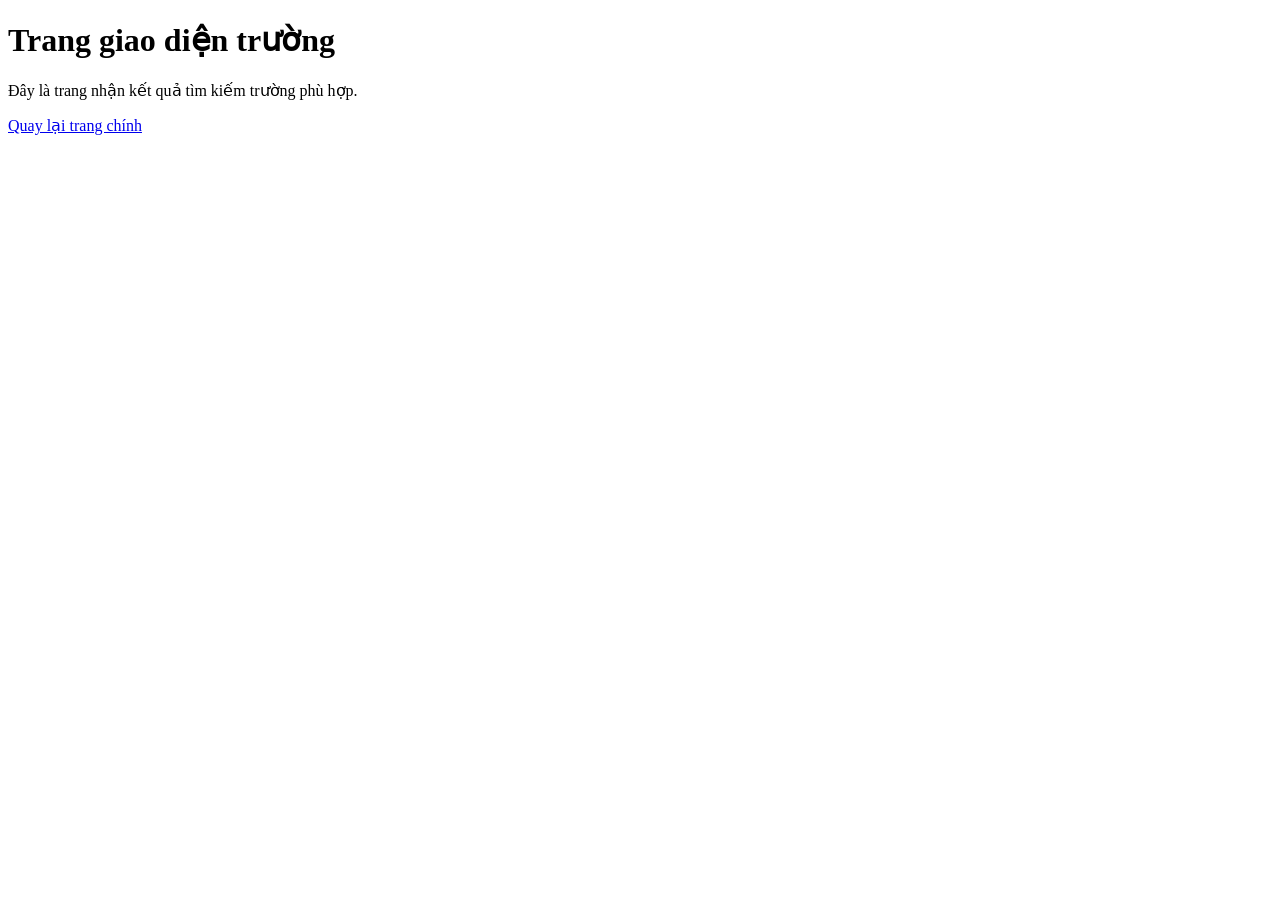
==== tranggiaodintruong/index.html @ e52ed058 "init project" ====
<!DOCTYPE html>
<html lang="vi">
<head>
    <meta charset="UTF-8">
    <meta name="viewport" content="width=device-width, initial-scale=1.0">
    <title>UniMatch - Gợi ý trường</title>
</head>
<body>
    <main>
        <h1>Trang giao diện trường</h1>
        <p>Đây là trang nhận kết quả tìm kiếm trường phù hợp.</p>
        <p><a href="../trangchinh/index.html">Quay lại trang chính</a></p>
    </main>
</body>
</html>
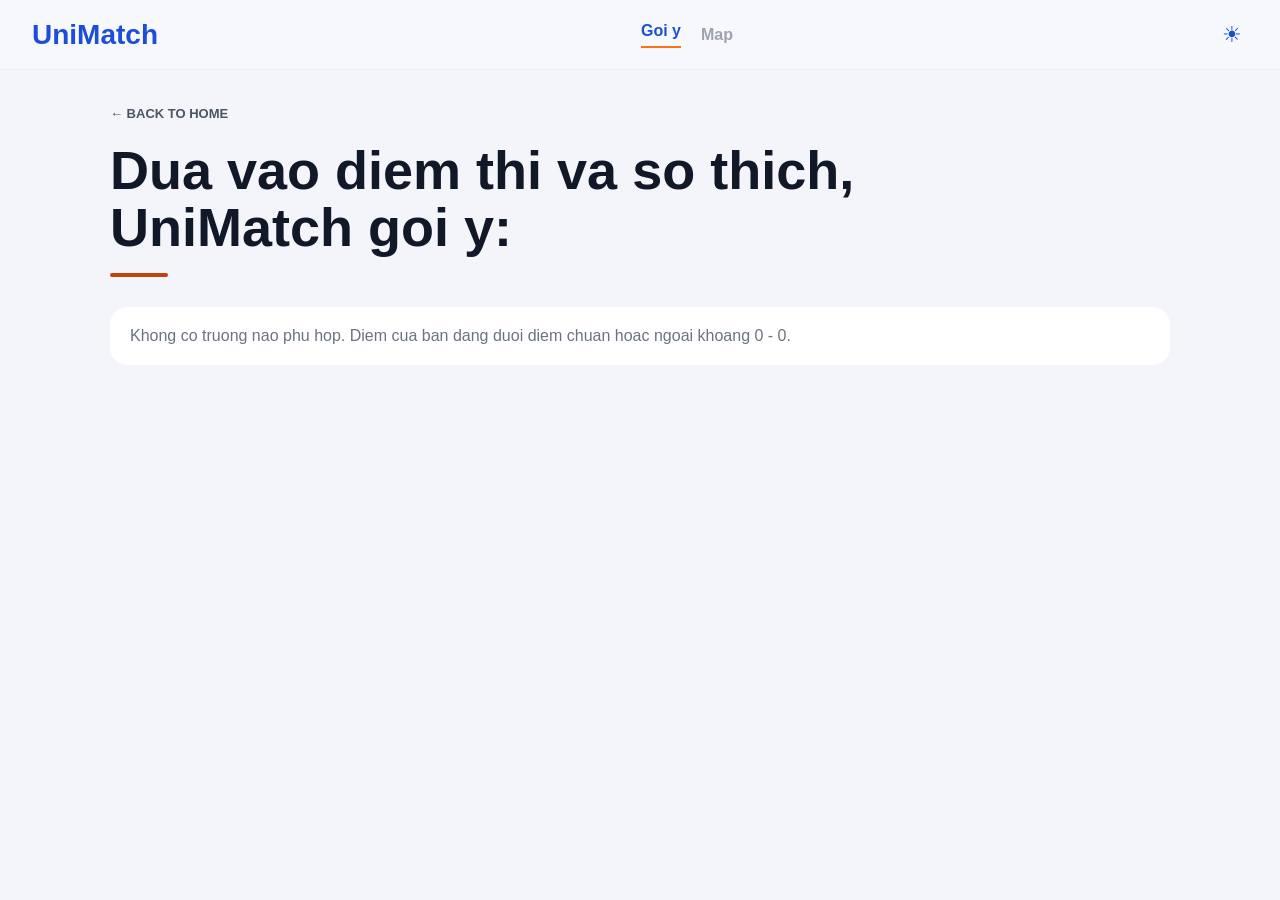
==== commit e74f1e81: "hello" ====
--- a/tranggiaodintruong/index.html
+++ b/tranggiaodintruong/index.html
@@ -1,15 +1,34 @@
 <!DOCTYPE html>
 <html lang="vi">
 <head>
-    <meta charset="UTF-8">
-    <meta name="viewport" content="width=device-width, initial-scale=1.0">
-    <title>UniMatch - Gợi ý trường</title>
+  <meta charset="UTF-8">
+  <meta name="viewport" content="width=device-width, initial-scale=1.0">
+  <title>UniMatch - Goi y truong</title>
+  <link rel="stylesheet" href="./style.css">
+  <script src="../data/universities.js"></script>
+  <script src="./script.js" defer></script>
 </head>
 <body>
-    <main>
-        <h1>Trang giao diện trường</h1>
-        <p>Đây là trang nhận kết quả tìm kiếm trường phù hợp.</p>
-        <p><a href="../trangchinh/index.html">Quay lại trang chính</a></p>
-    </main>
+  <header class="page-header">
+    <div class="brand">UniMatch</div>
+    <nav class="tabs">
+      <a class="tab active" href="#">Goi y</a>
+      <span class="tab disabled">Map</span>
+    </nav>
+    <button class="theme-btn" type="button" aria-label="Toggle theme">☀</button>
+  </header>
+
+  <main class="container">
+    <header class="topbar">
+      <a href="../trangchinh/index.html" class="back-link">← BACK TO HOME</a>
+    </header>
+
+    <section class="intro">
+      <h1>Dua vao diem thi va so thich, UniMatch goi y:</h1>
+      <span class="accent-line"></span>
+    </section>
+
+    <section id="suggestionList" class="list"></section>
+  </main>
 </body>
 </html>
--- a/tranggiaodintruong/style.css
+++ b/tranggiaodintruong/style.css
@@ -0,0 +1,137 @@
+* { box-sizing: border-box; }
+body {
+  margin: 0;
+  font-family: Inter, Arial, sans-serif;
+  background: #f4f5fb;
+  color: #111827;
+}
+.page-header {
+  height: 70px;
+  border-bottom: 1px solid #ebedf4;
+  display: flex;
+  align-items: center;
+  justify-content: space-between;
+  padding: 0 32px;
+  background: #f7f8fc;
+}
+.brand { font-weight: 800; color: #1d4ed8; font-size: 28px; }
+.tabs { display: flex; gap: 20px; align-items: center; }
+.tab { font-weight: 600; color: #6b7280; text-decoration: none; }
+.tab.active {
+  color: #1d4ed8;
+  border-bottom: 2px solid #f97316;
+  padding-bottom: 6px;
+}
+.tab.disabled { color: #9ca3af; }
+.theme-btn {
+  border: none;
+  background: transparent;
+  color: #1d4ed8;
+  font-size: 22px;
+  cursor: pointer;
+}
+.container {
+  width: min(1060px, 92%);
+  margin: 34px auto 50px;
+}
+.topbar { margin-bottom: 20px; }
+.back-link {
+  color: #4b5563;
+  text-decoration: none;
+  font-size: 13px;
+  font-weight: 600;
+}
+h1 { margin: 0; font-size: 54px; max-width: 780px; line-height: 1.05; }
+.accent-line {
+  width: 58px;
+  height: 4px;
+  border-radius: 999px;
+  background: #c2410c;
+  display: inline-block;
+  margin-top: 18px;
+}
+.list { display: grid; gap: 24px; margin-top: 26px; }
+.card {
+  background: #ffffff;
+  border-radius: 28px;
+  padding: 24px;
+  box-shadow: 0 10px 24px rgba(23, 33, 59, 0.06);
+}
+.card-head {
+  display: flex;
+  align-items: flex-start;
+  justify-content: space-between;
+  gap: 14px;
+}
+.title-wrap {
+  display: flex;
+  align-items: center;
+  gap: 14px;
+}
+.logo {
+  width: 56px;
+  height: 56px;
+  border-radius: 12px;
+  object-fit: cover;
+}
+.name { margin: 0; font-size: 42px; line-height: 1.05; }
+.subrow {
+  margin-top: 8px;
+  display: flex;
+  gap: 22px;
+  color: #4b5563;
+  font-size: 18px;
+}
+.match {
+  color: #b45309;
+  font-weight: 700;
+}
+.best-fit {
+  background: #1d4ed8;
+  color: #fff;
+  border-radius: 999px;
+  padding: 10px 18px;
+  font-size: 12px;
+  font-weight: 700;
+}
+.cover {
+  margin-top: 18px;
+  width: 100%;
+  height: 240px;
+  border-radius: 16px;
+  object-fit: cover;
+  display: block;
+}
+.card-foot {
+  margin-top: 18px;
+  display: flex;
+  align-items: center;
+  justify-content: space-between;
+  gap: 16px;
+}
+.meta {
+  margin: 0;
+  color: #4b5563;
+  font-size: 17px;
+}
+.btn {
+  border: 0;
+  border-radius: 999px;
+  padding: 12px 26px;
+  background: #1d4ed8;
+  color: #fff;
+  font-weight: 700;
+  cursor: pointer;
+}
+.empty {
+  background: #fff;
+  border-radius: 18px;
+  padding: 20px;
+  color: #6b7280;
+}
+@media (max-width: 900px) {
+  h1 { font-size: 40px; }
+  .name { font-size: 30px; }
+  .subrow { font-size: 15px; }
+  .cover { height: 190px; }
+}
